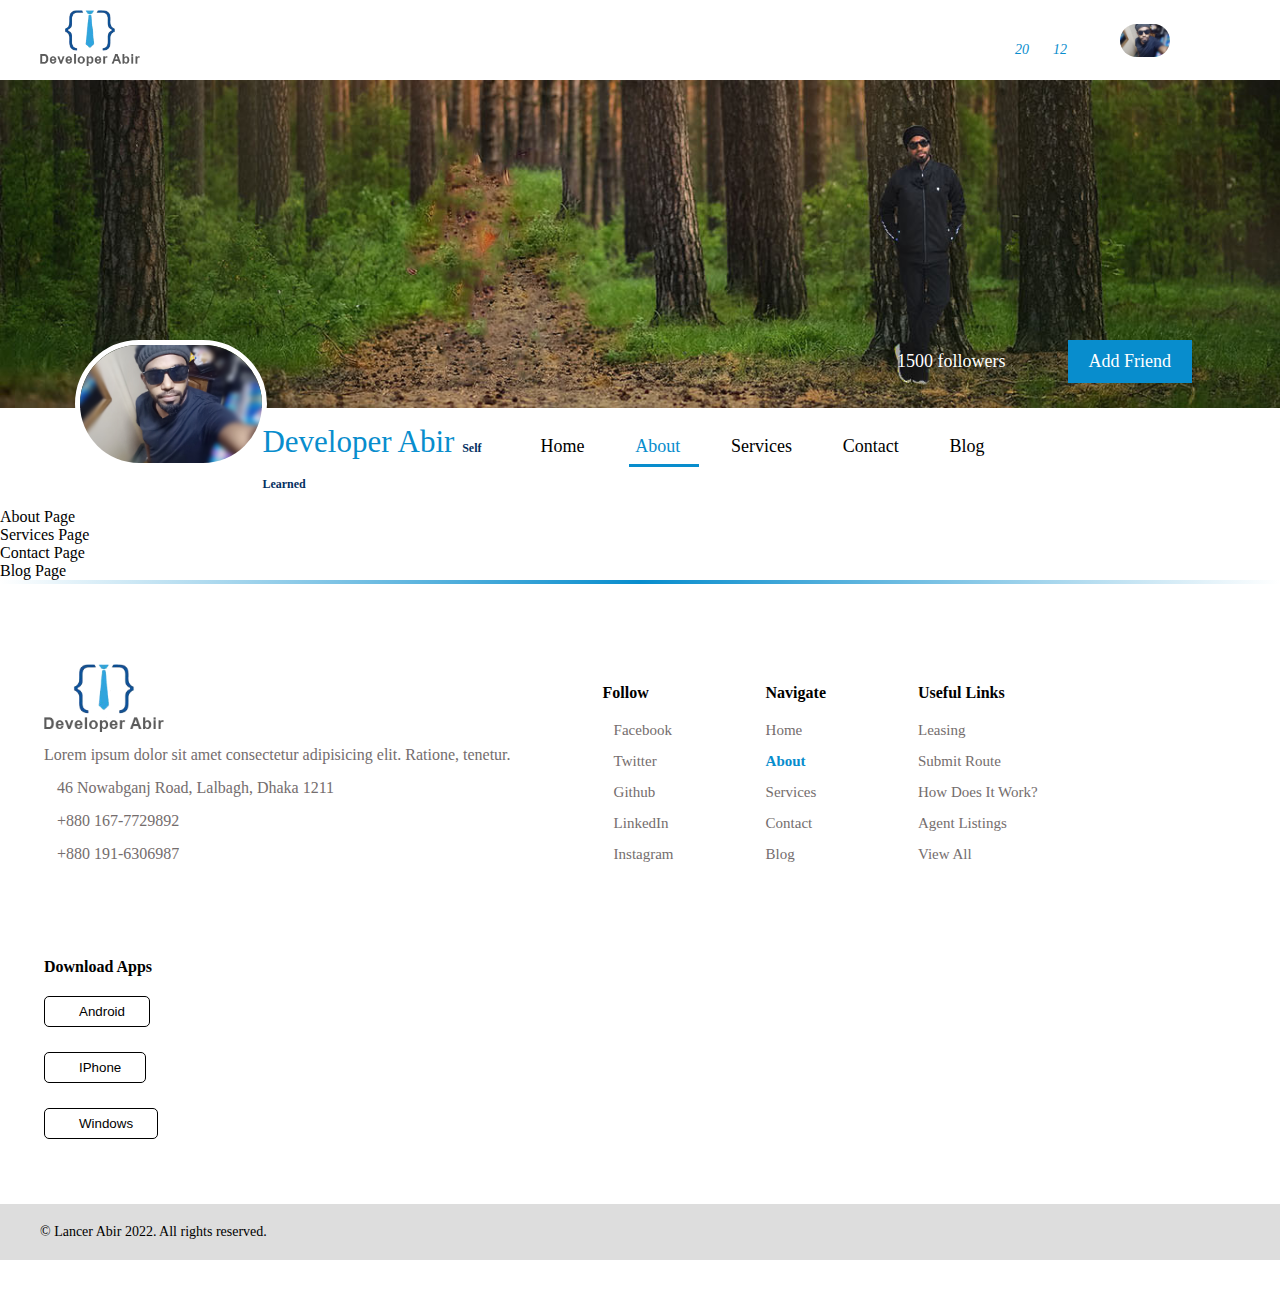
==== about.html @ 4a4a1718 "header menu done" ====
<!DOCTYPE html>
<html lang="en">
    <head>
        <meta charset="UTF-8" />
        <meta http-equiv="X-UA-Compatible" content="IE=edge" />
        <meta name="viewport" content="width=device-width, initial-scale=1.0" />
        <title>Assignment One</title>
        <!-- Font Awesome -->
        <link
            rel="stylesheet"
            href="https://use.fontawesome.com/releases/v5.15.4/css/all.css"
            integrity="sha384-DyZ88mC6Up2uqS4h/KRgHuoeGwBcD4Ng9SiP4dIRy0EXTlnuz47vAwmeGwVChigm"
            crossorigin="anonymous"
        />
        <!-- Main CSS -->
        <link rel="stylesheet" href="style.css" />
    </head>
    <body>
        <!-- /* Header Area Start */ -->
        <header class="header">
            <div class="heder-top">
                <div class="logo">
                    <a href="#">
                        <img src="./img/logo.png" alt="logo" />
                    </a>
                </div>

                <div class="main-menu">
                    <nav>
                        <a href="#"><i class="fas fa-search"></i></a>
                        <a href="#"><i class="fas fa-home"></i></a>
                        <a href="#"
                            ><i class="far fa-bell"> <span>20</span></i></a
                        >
                        <a href="#"
                            ><i class="far fa-comment-alt"
                                ><span>12</span></i
                            ></a
                        >
                    </nav>
                    <div class="header-profile">
                        <img src="./img/profile.jpg" alt="profile" />
                    </div>
                    <nav>
                        <a href="#"><i class="fas fa-bars"></i></a>
                    </nav>
                </div>
            </div>
            <div class="header-bottom">
                <div class="header-banner">
                    <img src="./img/banner.jpg" alt="banner image" />

                    <div class="profile-wrapper">
                        <div class="profile-image">
                            <div class="user-img">
                                <img
                                    src="./img/profile.jpg"
                                    alt="profile image"
                                />
                            </div>
                            <div class="followers">
                                <a
                                    href="https://www.linkedin.com/in/lancer-abir/"
                                    >1500 followers</a
                                >
                                <a
                                    href="https://github.com/lancerAbir"
                                    class="add-friend"
                                    >Add Friend</a
                                >
                            </div>
                        </div>
                    </div>
                </div>
            </div>
        </header>
        <!-- /* Header Area End */ -->

        <!-- Profile Menu Section Start -->
        <section class="profile-menu">
            <div class="profile-name">
                Developer Abir <span>Self Learned </span>

                <div class="profileMenu">
                    <nav>
                        <a href="index.html"> Home </a>
                        <a class="active-menu" href="about.html"> About </a>
                        <a href="services.html"> Services </a>
                        <a href="contact.html"> Contact </a>
                        <a href="blog.html"> Blog </a>
                    </nav>
                </div>
            </div>
        </section>
        <!-- Profile Menu Section End -->

        <!-- /* About Area Start */ -->
        <section class="about">About Page</section>
        <!-- /* About Area End */ -->

        <!-- /* Services Area Start */ -->
        <section class="services">Services Page</section>
        <!-- /* Services Area End */ -->
        <!-- /* Contact Area Start */ -->
        <section class="contact">Contact Page</section>
        <!-- /* Contact Area End */ -->
        <!-- /* Blog Area Start */ -->
        <section class="blog">Blog Page</section>
        <!-- /* Blog Area End */ -->
        <!-- /* Footer Area Start */ -->
        <footer>
            <div class="footer-top">
                <div class="footer-logo">
                    <img src="./img/logo.png" alt="logo" />
                    <p>
                        Lorem ipsum dolor sit amet consectetur adipisicing elit.
                        Ratione, tenetur.
                    </p>
                    <p>
                        <i class="fas fa-map-marker-alt"></i>46 Nowabganj Road,
                        Lalbagh, Dhaka 1211
                    </p>
                    <p><i class="fas fa-phone-alt"></i>+880 167-7729892</p>
                    <p><i class="fas fa-phone-alt"></i>+880 191-6306987</p>
                </div>
                <div class="follow">
                    <h3 class="footer-header">Follow</h3>
                    <ul>
                        <li>
                            <a href="https://www.facebook.com/lancer.abir/"
                                ><i class="fab fa-facebook-square"></i
                                >Facebook</a
                            >
                        </li>
                        <li>
                            <a href="https://twitter.com/"
                                ><i class="fab fa-twitter-square"></i>Twitter</a
                            >
                        </li>
                        <li>
                            <a href="https://github.com/lancerAbir"
                                ><i class="fab fa-github-square"></i>Github</a
                            >
                        </li>
                        <li>
                            <a href="https://www.linkedin.com/in/lancer-abir/"
                                ><i class="fab fa-linkedin"></i>LinkedIn</a
                            >
                        </li>
                        <li>
                            <a href="https://www.instagram.com/lancerabir/?hl=en"
                                ><i class="fab fa-instagram"></i>Instagram</a
                            >
                        </li>
                    </ul>
                </div>
                <div class="navigate">
                    <h3 class="footer-header">Navigate</h3>
                    <ul>
                        <li><a href="index.html">Home </a></li>
                        <li><a class="active" href="about.html">About </a></li>
                        <li><a href="services.html">Services </a></li>
                        <li><a href="contact.html">Contact </a></li>
                        <li><a href="blog.html">Blog </a></li>
                    </ul>
                </div>
                <div class="useful-links">
                    <h3 class="footer-header">Useful Links</h3>
                    <ul>
                        <li><a href="#">Leasing</a></li>
                        <li><a href="#">Submit Route</a></li>
                        <li><a href="#">How Does It Work?</a></li>
                        <li><a href="#">Agent Listings</a></li>
                        <li><a href="#">View All</a></li>
                    </ul>
                </div>
                <div class="download-apps">
                    <h3 class="footer-header">Download Apps</h3>
                    <button><i class="fab fa-android"></i></i>Android</button>
                    <button><i class="fab fa-apple"></i>IPhone</button>
                    <button><i class="fab fa-windows"></i>Windows</button>
                </div>
            </div>
            <div class="footer-bottom">
                <p>	&copy; Lancer Abir 2022. All rights reserved.</p>
            </div>
        </footer>
        <!-- /* Footer Area End */ -->
    </body>
</html>
---- style.css ----
/* Common CSS */

* {
    margin: 0;
    padding: 0;
    text-decoration: none;
    box-sizing: border-box;
}

.m-auto {
    margin: 0 auto;
}

/* Header Area */
.header-banner img {
    max-width: 100%;
}
header.header {
    max-width: 100%;
    position: relative;
}

.heder-top {
    padding: 10px 0;
    max-width: 1200px;
    box-sizing: border-box;
    margin: 0 auto;
}

.logo img {
    width: 100px;
    height: auto;
}

.main-menu {
    position: absolute;
    right: 66px;
    top: 20px;
    display: inline-flex;
}

nav a {
    display: block;
    padding: 10px;
    text-decoration: none;
    color: #000;
    font-size: 20px;
    display: inline-block;
}

.header-profile img {
    width: 50px;
    border-radius: 50px;
    margin-left: 50px;
    margin-right: 10px;
    margin-top: 4px;
}

.main-menu nav a {
    display: inline-block;
    padding: 11px 17px;
    font-size: 20px;
    transition: 0.5s;
}

.main-menu nav a:hover {
    color: #088dcd;
}

.main-menu nav a i span {
    position: absolute;
    bottom: 3px;
    font-size: 14px;
    color: #088dcd;
}
/* User Image & Followers */
.user-img img {
    width: 192px;
    height: auto;
    border-radius: 77px;
    border: 5px solid #fff;
}

.profile-image {
    width: 100%;
    /* margin-right: 50px; */
    padding-left: 75px;
    position: absolute;
    bottom: -60px;
    left: 0;
}

.followers {
    position: absolute;
    right: 50px;
    top: 0px;
}

.followers a {
    display: inline-block;
    color: #fff;
    margin-right: 38px;
    font-size: 18px;
    padding: 10px 20px;
    background: transparent;
    transition: 0.5s;
}

a.add-friend {
    background-color: #088dcd;
    border: 1px solid #088dcd;
}

.followers a:hover {
    color: #088dcd;
}

a.add-friend:hover {
    display: inline-block;
    color: #088dcd;
    background: transparent;
    border: 1px solid #088dcd;
}

/* Profile Menu Section */
section.profile-menu {
    width: 59%;
    margin: 0 auto;
    padding: 12px 0;
    position: relative;
}

section.profile-menu nav {
    display: inline;
}

.profile-name {
    font-size: 31px;
    margin-right: 60px;
    color: #088dcd;
    max-width: 35%;
}

.profile-name span {
    font-size: 12px;
    color: #043061;
    font-weight: 700;
}

section.profile-menu nav a {
    display: inline-block;
    color: #000;
    font-size: 18px;
    margin-right: 23px;
    font-weight: 500;
    transition: 0.5s;
}

section.profile-menu nav a:hover {
    color: #088dcd;
}

.profileMenu {
    position: absolute;
    right: 0;
    top: 12px;
}

.active-menu,
.active {
    color: #088dcd !important;
    font-weight: bold;
}
.active-menu {
    position: relative;
}

a.active-menu:after {
    position: absolute;
    content: "";
    width: 70px;
    height: 3px;
    bottom: 0;
    left: 4px;
    background-color: #088dcd;
}
/* About Area */
/* Services Area */
/* Contact Area */
/* Blog Area */

/* Footer Top Area */
.footer-top div {
    display: inline-block;
    padding: 40px 44px;
}

footer {
    border-top: 4px solid transparent;
    background: linear-gradient(#fff, #fff),
        linear-gradient(to right, #fff, #088dcd, #fff);
    background-origin: padding-box, border-box;
    background-repeat: no-repeat; /* this is important */
    padding: 40px 0;
}

.download-apps button {
    display: block;
    padding: 7px 24px;
    margin-bottom: 25px;
    background: transparent;
    border-radius: 5px;
    transition: 0.3s;
    border: 1px solid #000;
    cursor: pointer;
}
.download-apps button:hover {
    color: #088dcd;
    border: 1px px solid;
}
.download-apps i {
    margin-right: 10px;
}

.download-apps i {
    margin-right: 10px;
}

h3.footer-header {
    font-size: 16px;
    font-weight: 600;
    margin-bottom: 20px;
}

.footer-top ul li {
    display: block;
}

.footer-top ul li a {
    display: block;
    color: rgb(116, 109, 109);
    margin-bottom: 14px;
    font-size: 15px;
    transition: 0.5s;
}

.footer-top ul li a:hover {
    color: #088dcd;
}

.footer-top ul li a i {
    margin-right: 11px;
    color: rgb(116, 109, 109);
}
.footer-top ul li a:hover i {
    color: #088dcd;
}

.footer-top p {
    margin-bottom: 15px;
    color: rgb(116, 109, 109);
}

.footer-top p i {
    margin-right: 13px;
}

.footer-logo img {
    margin-bottom: 10px;
    width: 120px;
}
/* Footer Bottom Area */
.footer-bottom {
    background-color: #ddd;
    padding: 20px 40px;
}

.footer-bottom p {
    color: #000;
    font-size: 14px;
}
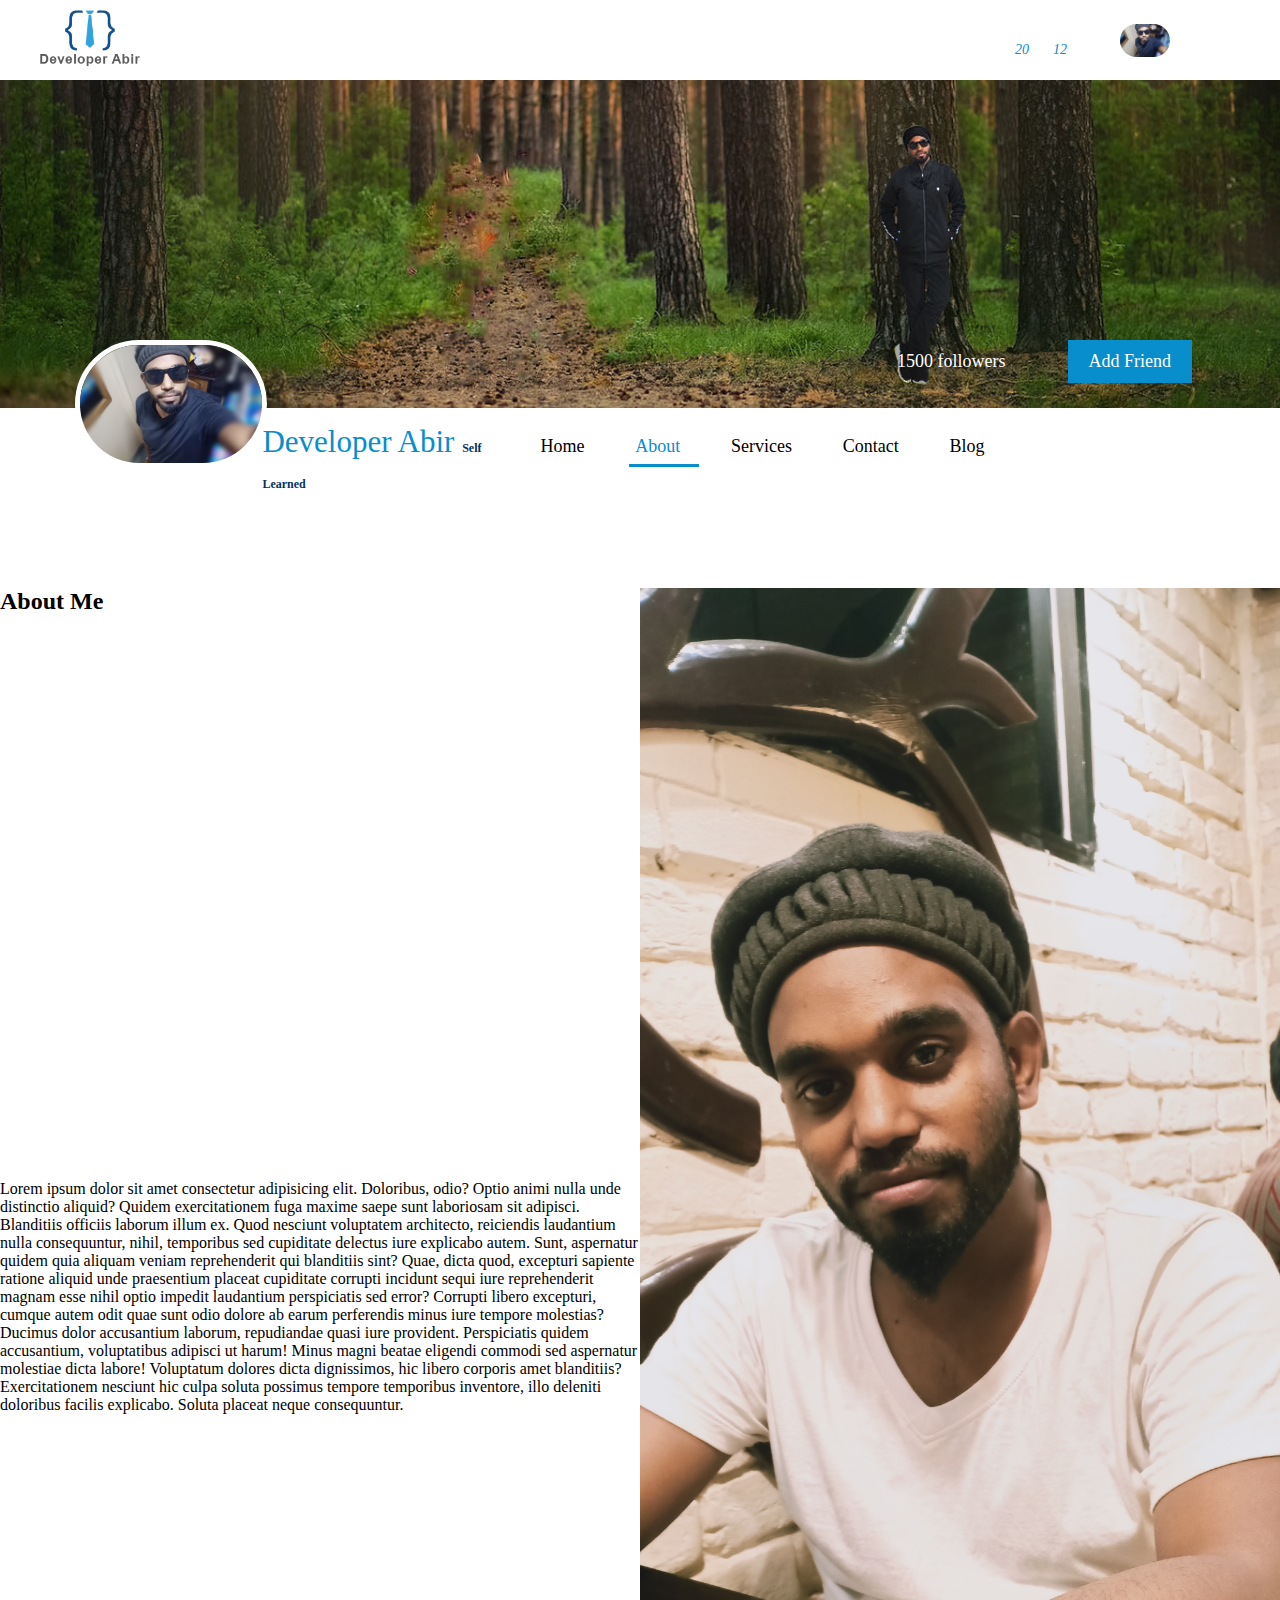
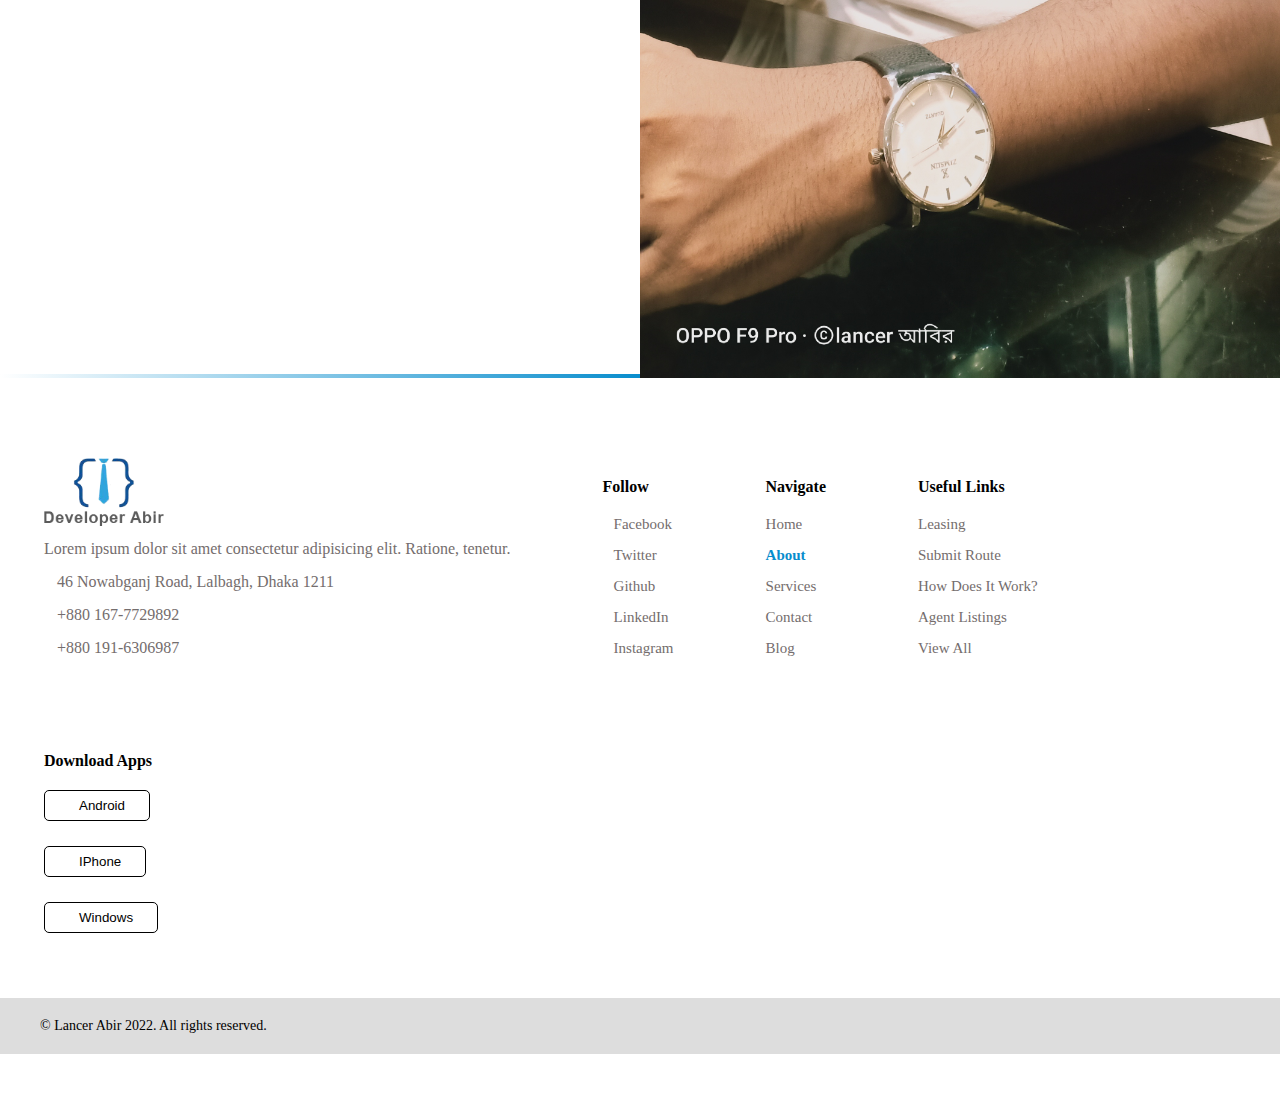
==== commit 2071653f: "dasdas" ====
--- a/about.html
+++ b/about.html
@@ -77,7 +77,7 @@
         <!-- /* Header Area End */ -->
 
         <!-- Profile Menu Section Start -->
-        <section class="profile-menu">
+        <section class="profile-menu mb">
             <div class="profile-name">
                 Developer Abir <span>Self Learned </span>
 
@@ -95,19 +95,20 @@
         <!-- Profile Menu Section End -->
 
         <!-- /* About Area Start */ -->
-        <section class="about">About Page</section>
+        <section class="about">
+            <div class="about-content">
+                <h2 class="about-title">About Me</h2>
+                <p>
+                    Lorem ipsum dolor sit amet consectetur adipisicing elit. Doloribus, odio? Optio animi nulla unde distinctio aliquid? Quidem exercitationem fuga maxime saepe sunt laboriosam sit adipisci. Blanditiis officiis laborum illum ex. Quod nesciunt voluptatem architecto, reiciendis laudantium nulla consequuntur, nihil, temporibus sed cupiditate delectus iure explicabo autem. Sunt, aspernatur quidem quia aliquam veniam reprehenderit qui blanditiis sint? Quae, dicta quod, excepturi sapiente ratione aliquid unde praesentium placeat cupiditate corrupti incidunt sequi iure reprehenderit magnam esse nihil optio impedit laudantium perspiciatis sed error? Corrupti libero excepturi, cumque autem odit quae sunt odio dolore ab earum perferendis minus iure tempore molestias? Ducimus dolor accusantium laborum, repudiandae quasi iure provident. Perspiciatis quidem accusantium, voluptatibus adipisci ut harum! Minus magni beatae eligendi commodi sed aspernatur molestiae dicta labore! Voluptatum dolores dicta dignissimos, hic libero corporis amet blanditiis? Exercitationem nesciunt hic culpa soluta possimus tempore temporibus inventore, illo deleniti doloribus facilis explicabo. Soluta placeat neque consequuntur.
+                </p>
+            </div>
+            <div class="about-image">
+                <img src="./img/about.jpg" alt="About Image">
+            </div>
+        </section>
         <!-- /* About Area End */ -->
 
-        <!-- /* Services Area Start */ -->
-        <section class="services">Services Page</section>
-        <!-- /* Services Area End */ -->
-        <!-- /* Contact Area Start */ -->
-        <section class="contact">Contact Page</section>
-        <!-- /* Contact Area End */ -->
-        <!-- /* Blog Area Start */ -->
-        <section class="blog">Blog Page</section>
-        <!-- /* Blog Area End */ -->
-        <!-- /* Footer Area Start */ -->
+      
         <footer>
             <div class="footer-top">
                 <div class="footer-logo">
--- a/style.css
+++ b/style.css
@@ -11,6 +11,9 @@
     margin: 0 auto;
 }
 
+.mb {
+    margin-bottom: 80px !important;
+}
 /* Header Area */
 .header-banner img {
     max-width: 100%;
@@ -185,6 +188,41 @@
     background-color: #088dcd;
 }
 /* About Area */
+section.about {
+    display: flex;
+    margin-bottom: -4px;
+}
+
+.about-image img {
+    max-width: 100%;
+    position: relative;
+    height: 100%;
+}
+
+.about-image {
+    width: 50%;
+    /* position: relative; */
+    /* height: auto; */
+}
+
+.about-content {
+    width: 50%;
+    display: grid;
+}
+
+.about-image :after {
+    position: absolute;
+    content: "";
+    width: auto;
+    height: auto;
+    background-color: #000;
+    z-index: 999;
+    top: 0;
+    left: 0;
+    display: block;
+    color: red;
+    font-size: 50px;
+}
 /* Services Area */
 /* Contact Area */
 /* Blog Area */
@@ -216,7 +254,7 @@
 }
 .download-apps button:hover {
     color: #088dcd;
-    border: 1px px solid;
+    border: 1px solid #088dcd;
 }
 .download-apps i {
     margin-right: 10px;
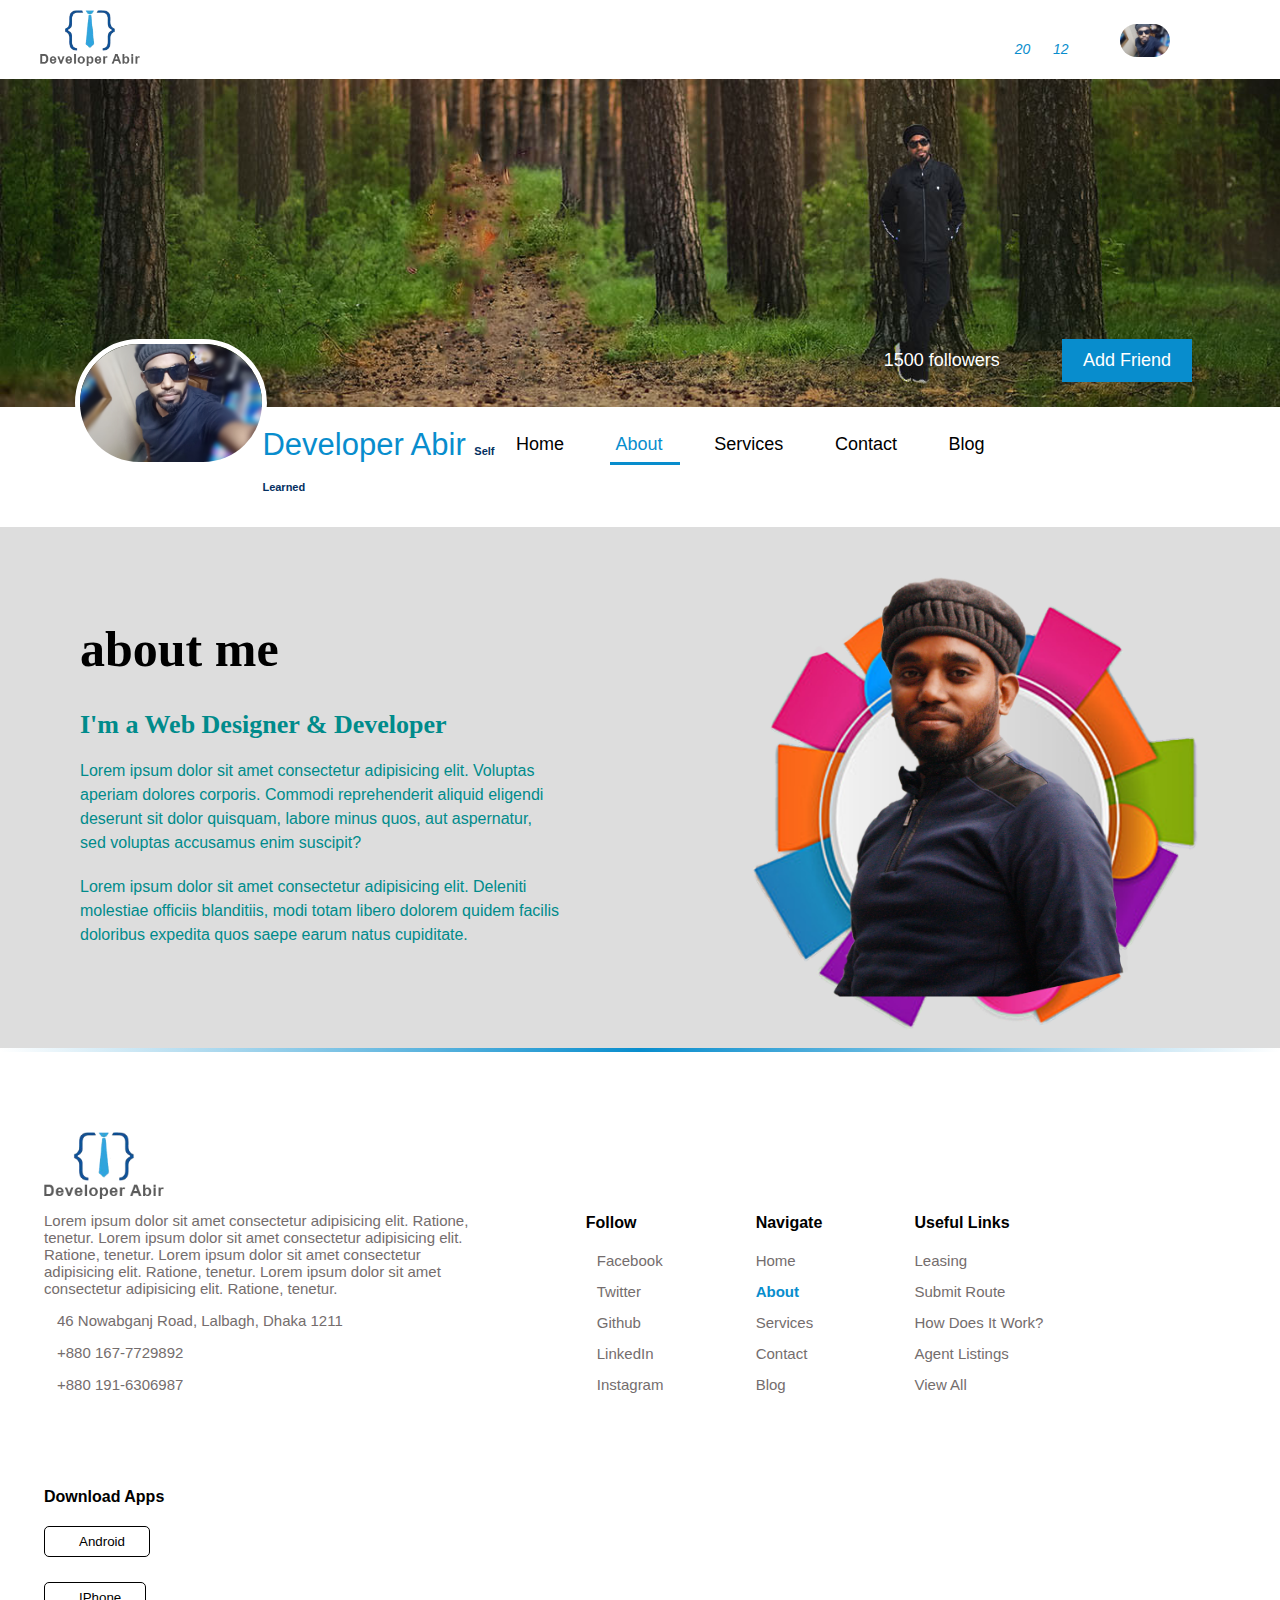
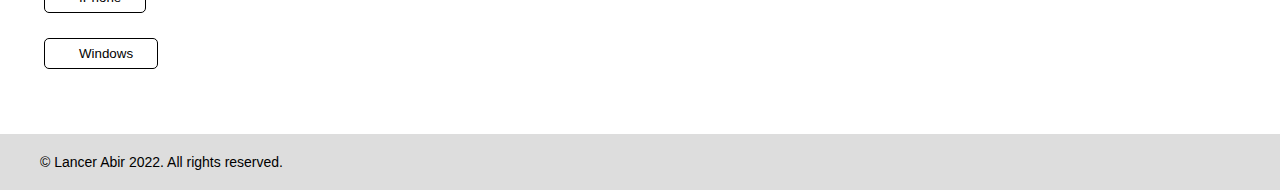
==== commit 0c89167f: "blog baki" ====
--- a/about.html
+++ b/about.html
@@ -95,12 +95,16 @@
         <!-- Profile Menu Section End -->
 
         <!-- /* About Area Start */ -->
-        <section class="about">
+        <section class="about custom-background">
             <div class="about-content">
-                <h2 class="about-title">About Me</h2>
-                <p>
-                    Lorem ipsum dolor sit amet consectetur adipisicing elit. Doloribus, odio? Optio animi nulla unde distinctio aliquid? Quidem exercitationem fuga maxime saepe sunt laboriosam sit adipisci. Blanditiis officiis laborum illum ex. Quod nesciunt voluptatem architecto, reiciendis laudantium nulla consequuntur, nihil, temporibus sed cupiditate delectus iure explicabo autem. Sunt, aspernatur quidem quia aliquam veniam reprehenderit qui blanditiis sint? Quae, dicta quod, excepturi sapiente ratione aliquid unde praesentium placeat cupiditate corrupti incidunt sequi iure reprehenderit magnam esse nihil optio impedit laudantium perspiciatis sed error? Corrupti libero excepturi, cumque autem odit quae sunt odio dolore ab earum perferendis minus iure tempore molestias? Ducimus dolor accusantium laborum, repudiandae quasi iure provident. Perspiciatis quidem accusantium, voluptatibus adipisci ut harum! Minus magni beatae eligendi commodi sed aspernatur molestiae dicta labore! Voluptatum dolores dicta dignissimos, hic libero corporis amet blanditiis? Exercitationem nesciunt hic culpa soluta possimus tempore temporibus inventore, illo deleniti doloribus facilis explicabo. Soluta placeat neque consequuntur.
-                </p>
+                
+                    <h2 class="about-title">about me</h2>
+                    <h3>I'm a Web Designer & Developer</h3>
+                    <p>
+                        Lorem ipsum dolor sit amet consectetur adipisicing elit. Voluptas aperiam dolores corporis. Commodi reprehenderit aliquid eligendi deserunt sit dolor quisquam, labore minus quos, aut aspernatur, sed voluptas accusamus enim suscipit?
+                    </p>
+                    <p>Lorem ipsum dolor sit amet consectetur adipisicing elit. Deleniti molestiae officiis blanditiis, modi totam libero dolorem quidem facilis doloribus expedita quos saepe earum natus cupiditate.</p>
+               
             </div>
             <div class="about-image">
                 <img src="./img/about.jpg" alt="About Image">
@@ -108,14 +112,20 @@
         </section>
         <!-- /* About Area End */ -->
 
-      
+        <!-- /* Footer Area Start */ -->
         <footer>
             <div class="footer-top">
                 <div class="footer-logo">
                     <img src="./img/logo.png" alt="logo" />
                     <p>
                         Lorem ipsum dolor sit amet consectetur adipisicing elit.
-                        Ratione, tenetur.
+                        Ratione, tenetur. 
+                        Lorem ipsum dolor sit amet consectetur adipisicing elit.
+                        Ratione, tenetur. 
+                        Lorem ipsum dolor sit amet consectetur adipisicing elit.
+                        Ratione, tenetur. 
+                        Lorem ipsum dolor sit amet consectetur adipisicing elit.
+                        Ratione, tenetur. 
                     </p>
                     <p>
                         <i class="fas fa-map-marker-alt"></i>46 Nowabganj Road,
--- a/style.css
+++ b/style.css
@@ -7,13 +7,48 @@
     box-sizing: border-box;
 }
 
+/* Google Fonts */
+@import url("https://fonts.googleapis.com/css2?family=Cookie&family=Roboto:ital,wght@0,100;0,300;0,400;0,500;0,700;1,300;1,400;1,500;1,700&family=Stalemate&display=swap");
+
+body {
+    font-family: "Roboto", sans-serif;
+    font-size: 15px;
+
+    /* font-family: 'Cookie', cursive;
+font-family: 'Roboto', sans-serif;
+font-family: 'Stalemate', cursive; */
+}
+
+.section-header h2 {
+    font-size: 50px;
+    margin: 0 auto;
+    width: 100%;
+    display: flex;
+    flex-direction: row;
+    flex-wrap: nowrap;
+    justify-content: center;
+    font-family: "Cookie", cursive;
+    margin-bottom: 50px;
+}
 .m-auto {
     margin: 0 auto;
 }
 
+.extra-padding {
+    padding: 70px 80px;
+}
+
+.custom-background {
+    background-color: #ddd;
+}
+
 .mb {
-    margin-bottom: 80px !important;
-}
+    margin-bottom: 11px !important;
+}
+.mt {
+    margin-top: 120px !important;
+}
+
 /* Header Area */
 .header-banner img {
     max-width: 100%;
@@ -129,7 +164,7 @@
 section.profile-menu {
     width: 59%;
     margin: 0 auto;
-    padding: 12px 0;
+    padding: 17px 0;
     position: relative;
 }
 
@@ -145,7 +180,7 @@
 }
 
 .profile-name span {
-    font-size: 12px;
+    font-size: 11px;
     color: #043061;
     font-weight: 700;
 }
@@ -197,19 +232,40 @@
     max-width: 100%;
     position: relative;
     height: 100%;
+    padding: 0 60px;
 }
 
 .about-image {
     width: 50%;
-    /* position: relative; */
-    /* height: auto; */
-}
-
+}
+
+h2.about-title {
+    font-size: 50px;
+    font-family: "Cookie", cursive;
+    margin-bottom: 18px;
+    color: #000;
+}
+
+.about-content h3 {
+    font-size: 26px;
+    font-family: "Stalemate", cursive;
+    margin-bottom: 15px;
+}
 .about-content {
     width: 50%;
-    display: grid;
-}
-
+    display: flex;
+    flex-direction: column;
+    flex-wrap: nowrap;
+    align-content: center;
+    justify-content: center;
+    padding: 0 80px;
+    font-size: 16px;
+    line-height: 1.5;
+    color: darkcyan;
+}
+.about-content p {
+    margin-bottom: 20px;
+}
 .about-image :after {
     position: absolute;
     content: "";
@@ -223,14 +279,205 @@
     color: red;
     font-size: 50px;
 }
+
 /* Services Area */
+.service-area {
+    display: flex;
+    box-sizing: border-box;
+}
+.service-box {
+    padding: 27px 27px;
+    box-sizing: border-box;
+    text-align: center;
+    box-shadow: 8px 9px 16px #0999;
+    margin-bottom: 100px;
+    line-height: 1.5;
+    position: relative;
+    transition: 0.5s;
+}
+
+.active-services .service-title h3 {
+    color: #fff;
+}
+
+.service-box:hover,
+.active-services {
+    background-color: #043061;
+    color: #fff;
+    box-shadow: 8px 9px 16px #000;
+}
+
+.service-box:hover .service-title h3 {
+    color: #fff;
+}
+
+.service-icon {
+    width: 71px;
+    margin: 0 auto;
+    border-radius: 62%;
+    position: absolute;
+    left: 50%;
+    top: -61px;
+    margin-left: -71px;
+}
+
+.service-icon i {
+    position: absolute;
+    top: 8px;
+    left: 50%;
+    font-size: 41px;
+    color: #043061;
+    line-height: 2;
+    padding: 13px;
+    background-color: #fff;
+    border-radius: 50%;
+    width: 107px;
+    margin-left: -22px;
+}
+
+.service-title h3 {
+    font-size: 20px;
+    margin-top: 37px;
+    font-family: "Stalemate", cursive;
+    color: #043061;
+    margin-bottom: 19px;
+    padding-bottom: 10px;
+    position: relative;
+}
+
+.service-title h3:after {
+    position: absolute;
+    content: "";
+    width: 100%;
+    height: 3px;
+    left: 0;
+    bottom: 0;
+    background: linear-gradient(to right, #fff, #088dcd, #fff);
+}
 /* Contact Area */
+.contact-info {
+    display: flex;
+}
+
+.contact-content {
+    box-sizing: border-box;
+    width: 35%;
+    padding: 0 20px;
+    color: darkslategray;
+    line-height: 1.5;
+    position: relative;
+}
+
+.contact-content h3 {
+    font-size: 30px;
+    font-family: "Stalemate", cursive;
+    margin-bottom: 20px;
+}
+
+.contact-content p {
+    margin-bottom: 20px;
+    font-size: 17px;
+    font-family: "Stalemate", cursive;
+}
+
+.address ul li {
+    display: block;
+    margin-bottom: 3px;
+}
+
+.address ul li a i {
+    font-size: 25px;
+    margin-right: 14px;
+}
+
+.address ul li a {
+    color: #000;
+    display: block;
+}
+
+.address {
+    padding-bottom: 30px;
+}
+
+.social-icon ul li {
+    display: inline-block;
+}
+
+.social-icon ul li a {
+    margin-right: 20px;
+}
+
+.social-icon ul li a i {
+    font-size: 50px;
+    color: darkcyan;
+}
+
+.contact-content:after {
+    position: absolute;
+    right: 0;
+    top: 50%;
+    width: 3px;
+    height: 243px;
+    content: "";
+    background: linear-gradient(to top, #fff, #088dcd, #fff);
+    background-origin: padding-box, border-box;
+    background-repeat: no-repeat;
+    margin-top: -120px;
+    border-radius: 4px;
+}
+
+.contact-from {
+    padding: 0 70px;
+}
+
+.contact-from form {
+    display: inline-grid;
+}
+
+.contact-from input[type="text"],
+input[type="email"],
+textarea {
+    margin-bottom: 20px;
+    margin-right: 20px;
+    padding: 19px 37px;
+    border-radius: 32px;
+    background-color: transparent;
+    transition: 0.3s;
+    border: 2px solid #000;
+    color: #000;
+    font-size: 15px;
+}
+
+.contact-from input[type="text"]:hover,
+input[type="email"]:hover,
+input[type="submit"]:hover {
+    border: 2px solid #088dcd;
+    color: #088dcd;
+}
+
+.contact-from input[type="submit"] {
+    background-color: #088dcd;
+    width: 40%;
+    transition: 0.3s;
+    padding: 19px 37px;
+    border-radius: 32px;
+    color: #fff;
+    border: 2px solid #fff;
+}
+
+.contact-from input[type="submit"]:hover {
+    background-color: transparent;
+    border: 2px solid #088dcd;
+    color: #088dcd;
+}
 /* Blog Area */
 
 /* Footer Top Area */
 .footer-top div {
     display: inline-block;
     padding: 40px 44px;
+    max-width: 42%;
+    box-sizing: border-box;
 }
 
 footer {
@@ -239,7 +486,7 @@
         linear-gradient(to right, #fff, #088dcd, #fff);
     background-origin: padding-box, border-box;
     background-repeat: no-repeat; /* this is important */
-    padding: 40px 0;
+    padding-top: 40px;
 }
 
 .download-apps button {
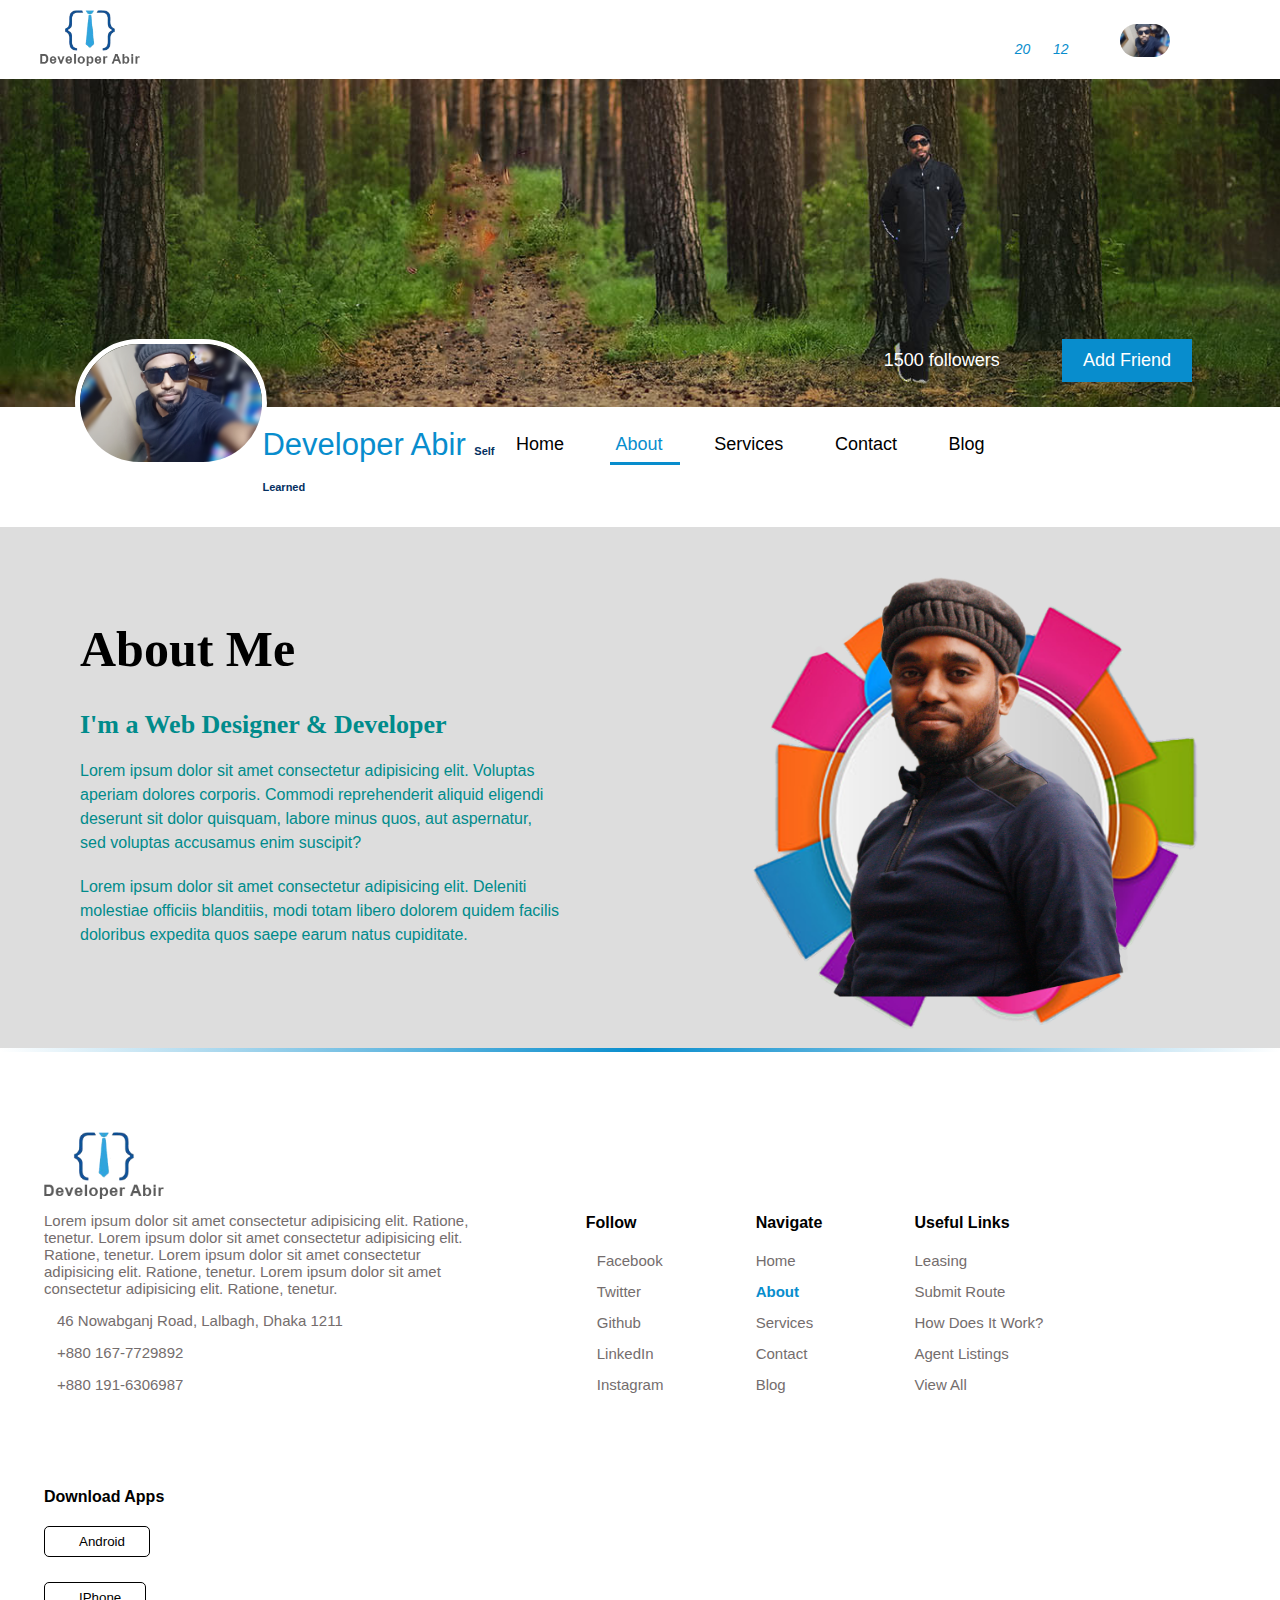
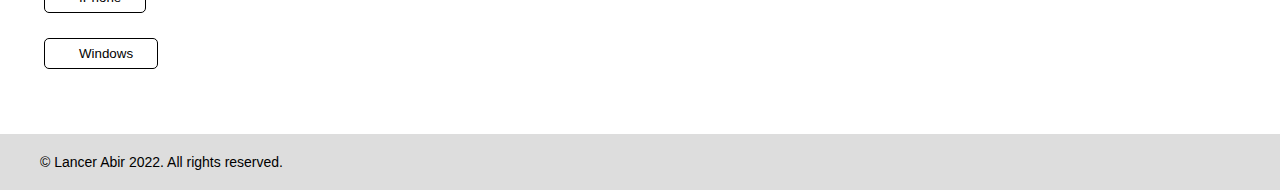
==== commit 41e368e8: "change" ====
--- a/about.html
+++ b/about.html
@@ -98,7 +98,7 @@
         <section class="about custom-background">
             <div class="about-content">
                 
-                    <h2 class="about-title">about me</h2>
+                <h2 class="about-title">About Me</h2>
                     <h3>I'm a Web Designer & Developer</h3>
                     <p>
                         Lorem ipsum dolor sit amet consectetur adipisicing elit. Voluptas aperiam dolores corporis. Commodi reprehenderit aliquid eligendi deserunt sit dolor quisquam, labore minus quos, aut aspernatur, sed voluptas accusamus enim suscipit?
--- a/style.css
+++ b/style.css
@@ -19,6 +19,9 @@
 font-family: 'Stalemate', cursive; */
 }
 
+img {
+    max-width: 100%;
+}
 .section-header h2 {
     font-size: 50px;
     margin: 0 auto;
@@ -471,6 +474,100 @@
     color: #088dcd;
 }
 /* Blog Area */
+.blog-info {
+    display: flex;
+    margin-bottom: 50px;
+}
+
+.bog-image {
+    box-sizing: border-box;
+    width: 70%;
+}
+
+.bog-image img {
+    border-radius: 10px;
+}
+
+.blog-info-content {
+    background-color: #fff;
+    padding: 7px 32px;
+    width: 30%;
+    border-radius: 10px;
+}
+
+.blog-content-title h3 {
+    font-size: 20px;
+    font-family: "Stalemate", cursive;
+    margin-bottom: 13px;
+}
+
+.blog-info-box {
+    margin-bottom: 10px;
+    background-color: #ddd;
+    padding: 9px 27px;
+    transition: 0.5s;
+}
+
+.blog-info-box p {
+    line-height: 1.3;
+}
+
+.blog-info-box h4 {
+    color: #808;
+    cursor: pointer;
+    margin-bottom: 3px;
+}
+
+.blog-info-box:hover {
+    background-color: #fff;
+}
+
+.active-blog {
+    background-color: #fff;
+}
+
+.blog-area {
+    display: flex;
+}
+
+.bog-box {
+    padding: 14px;
+    cursor: pointer;
+    transition: 0.5s;
+    border-radius: 10px;
+}
+
+.bog-box img {
+    min-width: 368px;
+    max-height: 176px;
+    border-radius: 10px;
+    margin-bottom: 20px;
+}
+
+.blog-content {
+    line-height: 1.5;
+}
+
+.blog-content button {
+    padding: 9px 18px;
+    border-radius: 10px;
+    border: 1px solid #fff;
+    margin-top: 14px;
+    color: #fff;
+    background-color: #088dcd;
+    transition: 0.3s;
+    cursor: pointer;
+}
+
+.blog-content button:hover {
+    background: transparent;
+    color: #000;
+    border: 1px solid #000;
+}
+
+.bog-box:hover {
+    background-color: #fff;
+}
 
 /* Footer Top Area */
 .footer-top div {
